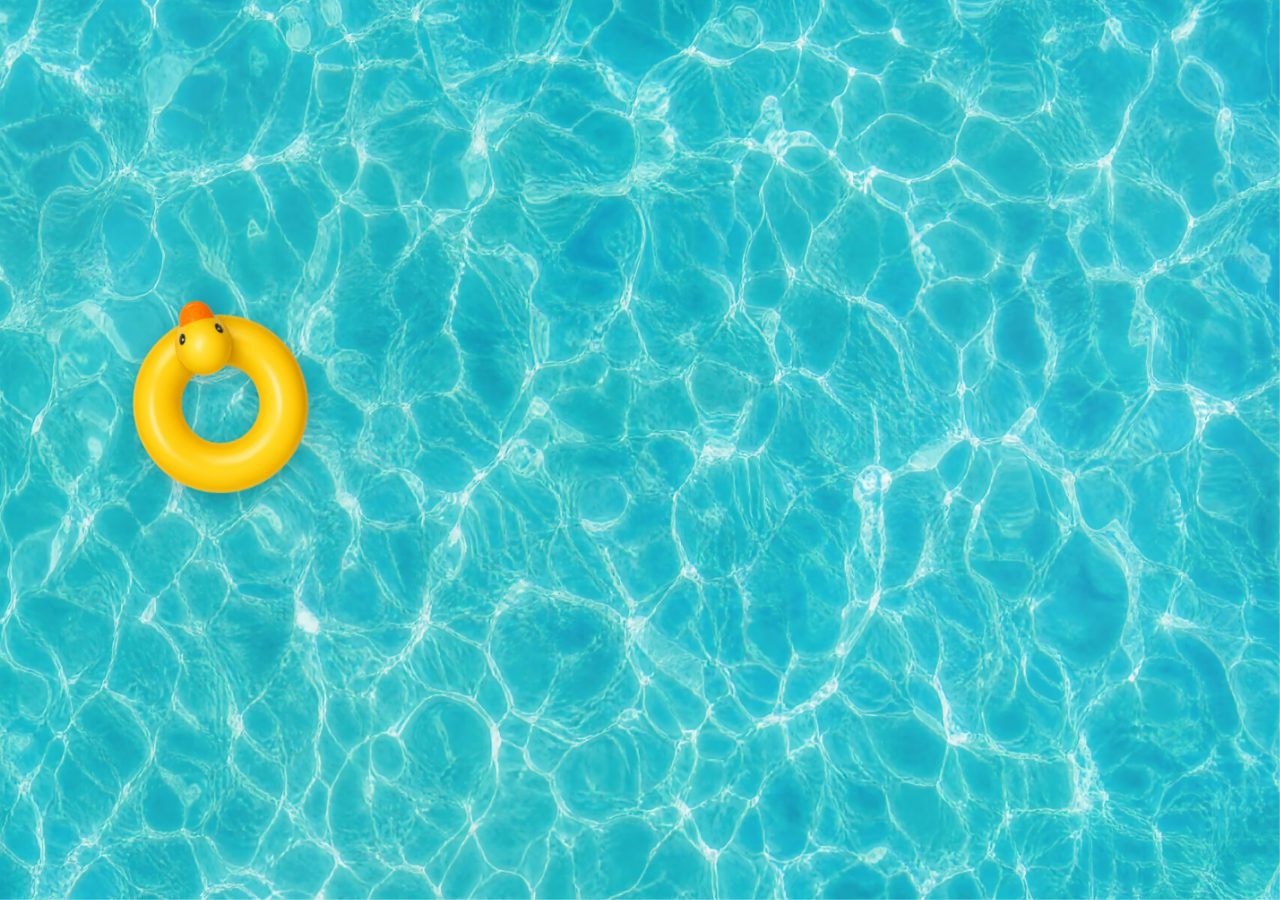
==== website/index.html @ 6add449b "app & website" ====
<!DOCTYPE html>
<html lang="en">

<head>
	<meta charset="UTF-8">
	<meta name="viewport" content="width=device-width, initial-scale=1.0">
	<title>🛟</title>
	<style>
		html,
		body {
			margin: 0;
			width: 100%;
			height: 100%;
			overflow: hidden;
		}

		body {
			position: relative;
			background: url("bg.avif") center center / 112% 112% no-repeat;
			animation: waterPan 10s ease-in-out infinite alternate;
		}

		body::before,
		body::after {
			content: "";
			position: fixed;
			inset: -20%;
			pointer-events: none;
			z-index: 1;
		}

		body::before {
			background:
				radial-gradient(circle at 18% 26%, rgba(255, 255, 255, 0.24) 0 6%, rgba(255, 255, 255, 0) 28%),
				radial-gradient(circle at 78% 32%, rgba(255, 255, 255, 0.2) 0 7%, rgba(255, 255, 255, 0) 30%),
				radial-gradient(circle at 36% 74%, rgba(255, 255, 255, 0.16) 0 8%, rgba(255, 255, 255, 0) 30%),
				radial-gradient(circle at 74% 70%, rgba(255, 255, 255, 0.15) 0 9%, rgba(255, 255, 255, 0) 32%);
			mix-blend-mode: screen;
			opacity: 0.28;
			animation: causticsDrift 4s ease-in-out infinite alternate, causticsPulse 2.6s ease-in-out infinite;
		}

		body::after {
			background: linear-gradient(120deg,
					rgba(130, 210, 235, 0.14) 0%,
					rgba(255, 255, 255, 0.1) 35%,
					rgba(90, 180, 215, 0.14) 70%,
					rgba(255, 255, 255, 0.08) 100%);
			mix-blend-mode: soft-light;
			opacity: 0.4;
			animation: lightSweep 9s linear infinite;
		}

		#ring {
			position: fixed;
			left: 0;
			top: 0;
			width: 222px;
			height: 222px;
			user-select: none;
			pointer-events: none;
			filter: drop-shadow(0 6px 12px rgba(0, 0, 0, 0.22));
			z-index: 2;
			will-change: transform;
		}

		@keyframes waterPan {
			0% {
				background-position: 47% 52%;
				background-size: 112% 112%;
			}

			50% {
				background-position: 54% 47%;
				background-size: 116% 116%;
			}

			100% {
				background-position: 58% 44%;
				background-size: 113% 113%;
			}
		}

		@keyframes causticsDrift {
			0% {
				transform: translate3d(-3%, -2%, 0) rotate(-1deg) scale(1.02);
			}

			100% {
				transform: translate3d(3%, 2%, 0) rotate(1.3deg) scale(1.07);
			}
		}

		@keyframes causticsPulse {

			0%,
			100% {
				opacity: 0.19;
			}

			50% {
				opacity: 0.34;
			}
		}

		@keyframes lightSweep {
			0% {
				transform: translate3d(-6%, 0, 0) rotate(0.4deg) scale(1.05);
			}

			50% {
				transform: translate3d(2%, -2%, 0) rotate(-0.5deg) scale(1.08);
			}

			100% {
				transform: translate3d(6%, 1%, 0) rotate(0.3deg) scale(1.05);
			}
		}
	</style>
</head>

<body>
	<img id="ring" src="ring3.png" width="142" height="142" alt="Floating swim ring" />
	<script>
		const ring = document.getElementById("ring");

		let x = 0;
		let y = 0;
		let vx = 0;
		let vy = 0;
		let angle = 0;
		let spin = 0;
		let ringWidth = 142;
		let ringHeight = 142;

		function randomRange(min, max) {
			return Math.random() * (max - min) + min;
		}

		function randomDirectionSpeed(min, max) {
			const speed = randomRange(min, max);
			return Math.random() < 0.5 ? -speed : speed;
		}

		function randomFloatSpin() {
			// Keep rotation gentle so it feels like a ring drifting on water,
			// and explicitly allow both clockwise (+) and counterclockwise (-).
			let value = randomRange(-42, 42);

			while (Math.abs(value) < 16) {
				value = randomRange(-42, 42);
			}

			return value;
		}

		function varyBounceSpeed(currentAbsSpeed, min, max) {
			const multiplier = randomRange(0.9, 1.12);
			return Math.min(max, Math.max(min, currentAbsSpeed * multiplier));
		}

		function initialize() {
			ringWidth = ring.offsetWidth || 142;
			ringHeight = ring.offsetHeight || 142;

			const maxX = Math.max(0, window.innerWidth - ringWidth);
			const maxY = Math.max(0, window.innerHeight - ringHeight);

			x = randomRange(0, maxX);
			y = randomRange(0, maxY);
			vx = randomDirectionSpeed(90, 180);
			vy = randomDirectionSpeed(70, 140);
			angle = randomRange(0, 360);
			spin = randomFloatSpin();
		}

		function keepInBounds() {
			const maxX = Math.max(0, window.innerWidth - ringWidth);
			const maxY = Math.max(0, window.innerHeight - ringHeight);

			x = Math.min(Math.max(0, x), maxX);
			y = Math.min(Math.max(0, y), maxY);
		}

		let lastTime = performance.now();

		function animate(now) {
			const dt = (now - lastTime) / 1000;
			lastTime = now;

			x += vx * dt;
			y += vy * dt;
			angle += spin * dt;

			if (x <= 0) {
				x = 0;
				vx = varyBounceSpeed(Math.abs(vx), 90, 200);
				spin = randomFloatSpin();
			}

			if (x + ringWidth >= window.innerWidth) {
				x = window.innerWidth - ringWidth;
				vx = -varyBounceSpeed(Math.abs(vx), 90, 200);
				spin = randomFloatSpin();
			}

			if (y <= 0) {
				y = 0;
				vy = varyBounceSpeed(Math.abs(vy), 70, 160);
				spin = randomFloatSpin();
			}

			if (y + ringHeight >= window.innerHeight) {
				y = window.innerHeight - ringHeight;
				vy = -varyBounceSpeed(Math.abs(vy), 70, 160);
				spin = randomFloatSpin();
			}

			ring.style.transform = `translate(${x}px, ${y}px) rotate(${angle}deg)`;
			requestAnimationFrame(animate);
		}

		window.addEventListener("resize", () => {
			ringWidth = ring.offsetWidth || 142;
			ringHeight = ring.offsetHeight || 142;
			keepInBounds();
		});

		if (ring.complete) {
			initialize();
			requestAnimationFrame((now) => {
				lastTime = now;
				animate(now);
			});
		} else {
			ring.addEventListener("load", () => {
				initialize();
				requestAnimationFrame((now) => {
					lastTime = now;
					animate(now);
				});
			}, { once: true });
		}
	</script>
</body>

</html>
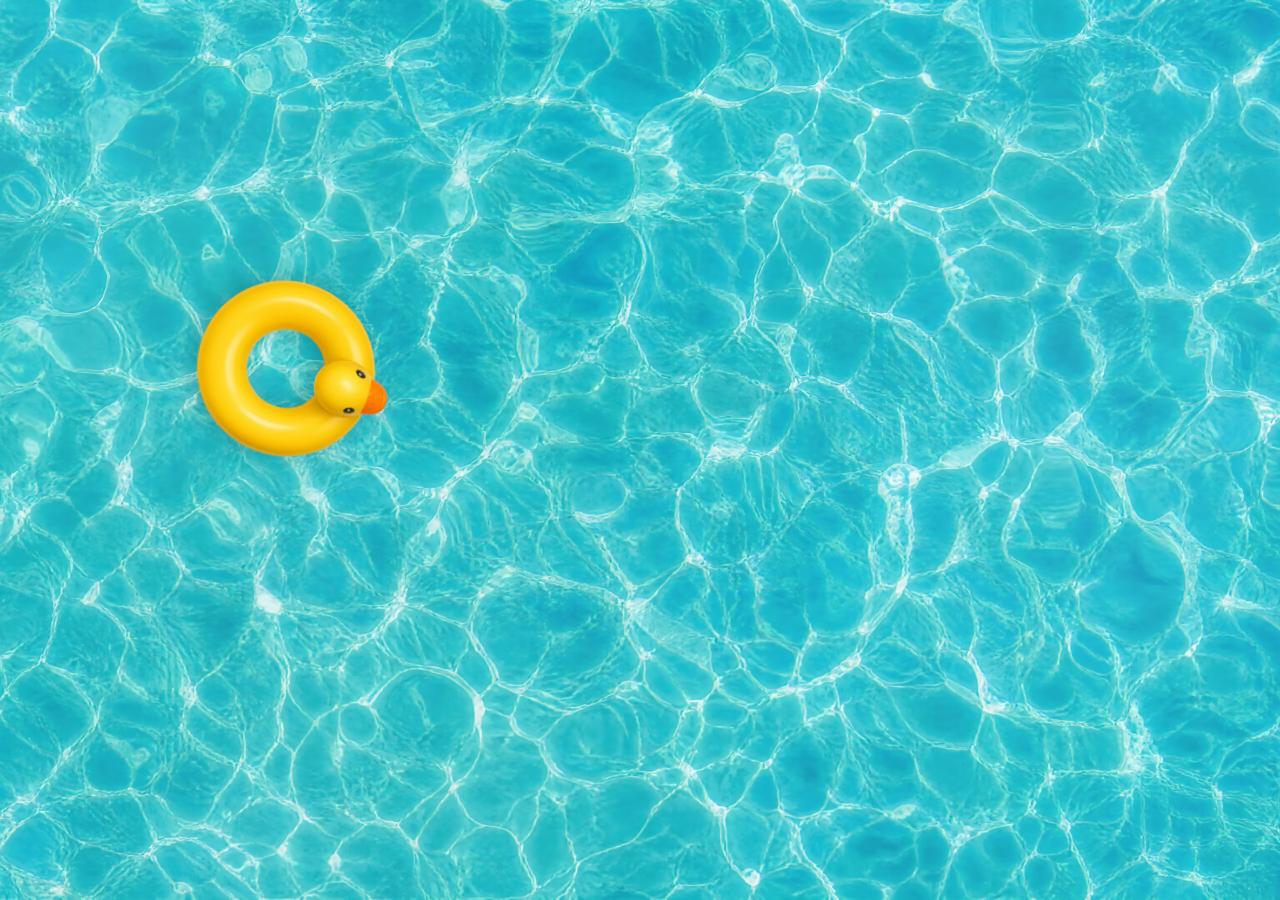
==== commit fd9eafe9: "no squeezy" ====
--- a/website/index.html
+++ b/website/index.html
@@ -16,7 +16,7 @@
 
 		body {
 			position: relative;
-			background: url("bg.avif") center center / 112% 112% no-repeat;
+			background: url("bg.avif") center center / cover no-repeat;
 			animation: waterPan 10s ease-in-out infinite alternate;
 		}
 
@@ -67,17 +67,14 @@
 		@keyframes waterPan {
 			0% {
 				background-position: 47% 52%;
-				background-size: 112% 112%;
 			}
 
 			50% {
 				background-position: 54% 47%;
-				background-size: 116% 116%;
 			}
 
 			100% {
 				background-position: 58% 44%;
-				background-size: 113% 113%;
 			}
 		}
 
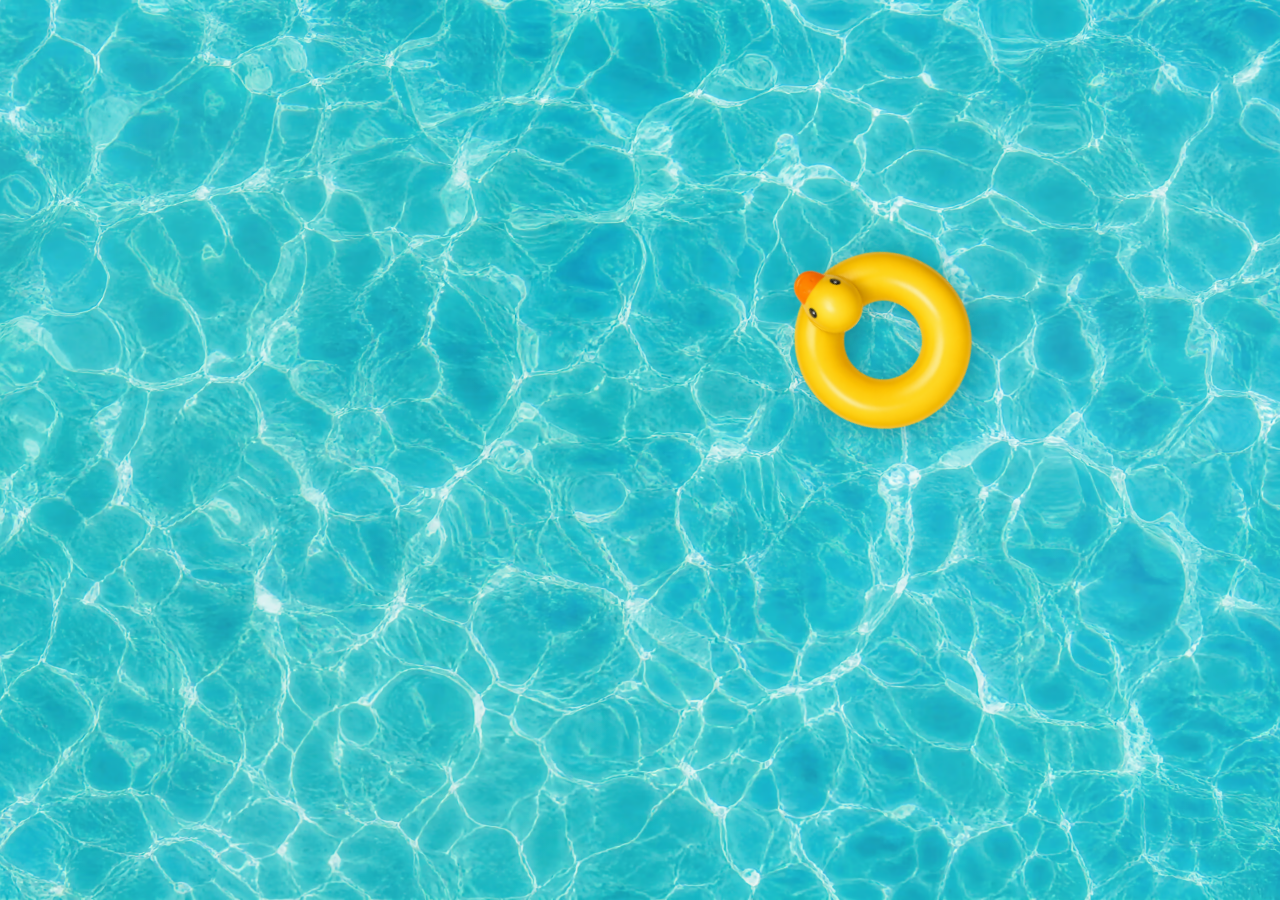
==== commit e9013d3b: "fix: name the built-in rings, stop tooltips clipping their last character The seven built-ins were r" ====
--- a/website/index.html
+++ b/website/index.html
@@ -117,7 +117,7 @@
 </head>
 
 <body>
-	<img id="ring" src="ring3.png" width="142" height="142" alt="Floating swim ring" />
+	<img id="ring" src="duck.png" width="142" height="142" alt="Floating swim ring" />
 	<script>
 		const ring = document.getElementById("ring");
 
